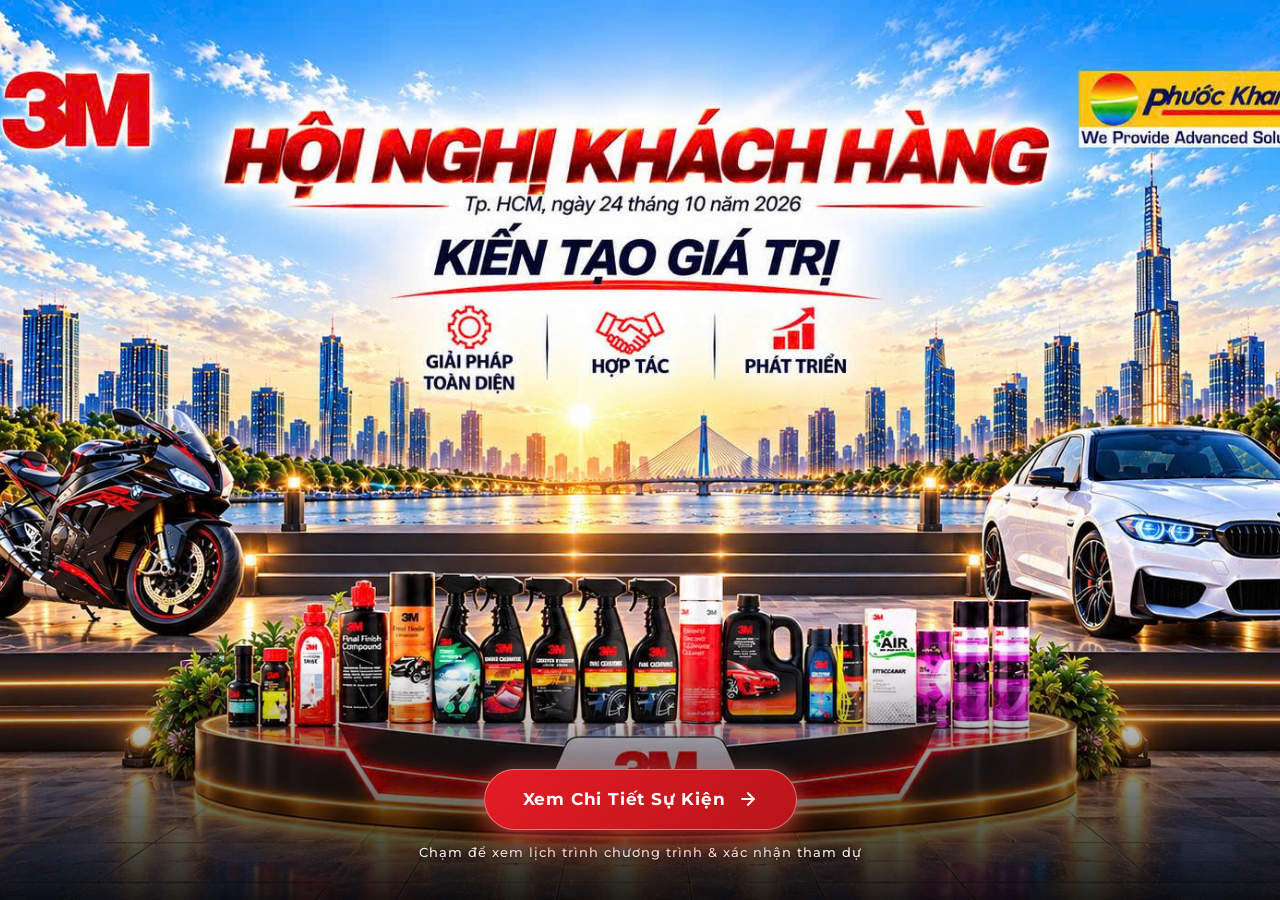
==== index.html @ b02ee94e "Card invition" ====
<!DOCTYPE html>
<html lang="vi">
<head>
  <meta charset="UTF-8">
  <meta name="viewport" content="width=device-width, initial-scale=1.0, maximum-scale=1.0, user-scalable=no">
  <title>Hội Nghị Khách Hàng 3M &amp; Phước Khang — Kiến Tạo Giá Trị</title>
  
  <!-- SEO & Social Meta Tags -->
  <meta name="description" content="Thư mời tham dự Hội Nghị Khách Hàng: Kiến Tạo Giá Trị cùng 3M & Phước Khang vào ngày 24/10/2026 tại TP.HCM.">
  <meta property="og:title" content="Hội Nghị Khách Hàng 3M & Phước Khang">
  <meta property="og:description" content="Kính mời Quý Khách Hàng đến tham dự sự kiện và khám phá các giải pháp công nghệ mới.">
  <meta property="og:image" content="home.jpg">
  <meta property="og:type" content="website">

  <!-- Google Fonts -->
  <link rel="preconnect" href="https://fonts.googleapis.com">
  <link rel="preconnect" href="https://fonts.gstatic.com" crossorigin>
  <link href="https://fonts.googleapis.com/css2?family=Montserrat:wght@400;500;600;700;800&family=Playfair+Display:ital,wght@0,500;0,700;1,600&display=swap" rel="stylesheet">

  <!-- File CSS Riêng Biệt -->
  <link rel="stylesheet" href="style.css">
</head>
<body class="landing-fullscreen-body">

  <!-- ==========================================================================
       LANDING PAGE: POSTER HOME.JPG TOÀN MÀN HÌNH (FULLSCREEN)
       ========================================================================== -->
  <main class="fullscreen-landing-container">
    
    <!-- 1. Ảnh Poster home.jpg trải rộng 100% toàn màn hình -->
    <img 
      src="home.jpg" 
      alt="Hội Nghị Khách Hàng 3M &amp; Phước Khang — Kiến Tạo Giá Trị" 
      class="fullscreen-poster-img"
      id="homePosterImg"
    >

    <!-- 2. Lớp phủ chuyển màu gradient tinh tế cạnh dưới -->
    <div class="fullscreen-bottom-gradient"></div>

    <!-- 3. Thanh nút bấm Xem chi tiết trôi nổi trên ảnh -->
    <div class="fullscreen-floating-bar">
      <a href="detail.html" id="btnViewDetails" class="btn-fullscreen-cta">
        <span>Xem Chi Tiết Sự Kiện</span>
        <svg width="20" height="20" viewBox="0 0 24 24" fill="none" stroke="currentColor" stroke-width="2.5" stroke-linecap="round" stroke-linejoin="round">
          <line x1="5" y1="12" x2="19" y2="12"></line>
          <polyline points="12 5 19 12 12 19"></polyline>
        </svg>
      </a>
      <div class="fullscreen-subtext">
        Chạm để xem lịch trình chương trình &amp; xác nhận tham dự
      </div>
    </div>

  </main>

  <!-- Script giữ nguyên tham số cá nhân hóa (?to=Tên_Khách hoặc ?name=...) -->
  <script>
    document.addEventListener('DOMContentLoaded', () => {
      const btn = document.getElementById('btnViewDetails');
      if (btn && window.location.search) {
        btn.href = 'detail.html' + window.location.search;
      }
    });
  </script>
</body>
</html>
---- style.css ----
/* ==========================================================================
   HỘI NGHỊ KHÁCH HÀNG 3M & PHƯỚC KHANG: KIẾN TẠO GIÁ TRỊ (STYLE.CSS)
   Phong cách: Hoàng gia, Trang trọng, Thiệp mời dạ tiệc cao cấp (Royal Luxury Invitation)
   ========================================================================== */

/* --------------------------------------------------------------------------
   1. DESIGN TOKENS & CSS VARIABLES (ROYAL GOLD & RUBY PALETTE)
   -------------------------------------------------------------------------- */
:root {
  /* Bộ màu Dark Velvet Burgundy & Royal Gold Đồng Bộ Toàn Trang */
  --bg-page: #0f0306;
  --bg-page-gradient: radial-gradient(circle at 50% 15%, #2a0810 0%, #170408 50%, #0a0204 100%);
  --card-bg: linear-gradient(165deg, rgba(30, 9, 14, 0.94) 0%, rgba(18, 5, 8, 0.97) 100%);

  /* Vàng Hoàng Gia (Royal Metallic Gold) */
  --gold-primary: #d4af37;
  --gold-light: #f6df9e;
  --gold-bright: #ffeaae;
  --gold-dark: #aa8024;
  --gold-gradient: linear-gradient(135deg, #d4af37 0%, #fff4c2 30%, #b88f28 65%, #f6df9e 100%);
  --gold-glow: rgba(212, 175, 55, 0.35);
  --gold-foil-border: rgba(212, 175, 55, 0.4);

  /* Đỏ Ruby Sang Quý (Royal Ruby Red - 3M Heritage) */
  --ruby-3m: #e51c24;
  --ruby-dark: #9e141a;
  --ruby-light: rgba(229, 28, 36, 0.15);
  --ruby-glow: rgba(229, 28, 36, 0.32);

  /* Màu Chữ Chuẩn Độ Tương Phản Cao (High Contrast & Clear) */
  --text-main: #ffffff;
  --text-muted: #e6dad2;
  --text-light: #b8aba3;

  /* Typography */
  --font-royal: 'Cinzel', 'Playfair Display', Georgia, serif;
  --font-serif: 'Playfair Display', Georgia, serif;
  --font-display: 'Cormorant Garamond', Georgia, serif;
  --font-script: 'Alex Brush', cursive;
  --font-sans: 'Montserrat', -apple-system, BlinkMacSystemFont, "Segoe UI", Roboto, sans-serif;

  /* Viền & Đổ bóng Hoàng Gia */
  --radius-card: 28px;
  --radius-element: 16px;
  --shadow-invitation: 0 30px 80px rgba(0, 0, 0, 0.65),
                       0 0 0 1px rgba(212, 175, 55, 0.32),
                       0 0 40px rgba(229, 28, 36, 0.12);
  --transition-smooth: all 0.5s cubic-bezier(0.16, 1, 0.3, 1);
}

/* --------------------------------------------------------------------------
   2. RESET & BASE
   -------------------------------------------------------------------------- */
*, *::before, *::after {
  margin: 0;
  padding: 0;
  box-sizing: border-box;
  -webkit-font-smoothing: antialiased;
}

html {
  -webkit-text-size-adjust: 100%;
  scroll-behavior: smooth;
}

body {
  min-height: 100vh;
  background: var(--bg-page);
  background-image: var(--bg-page-gradient);
  background-repeat: no-repeat;
  background-size: cover;
  font-family: var(--font-sans);
  color: var(--text-main);
  line-height: 1.65;
  overflow-x: hidden;
  position: relative;
  overscroll-behavior: contain;
}

/* --------------------------------------------------------------------------
   3. LANDING PAGE (INDEX.HTML) - TOÀN MÀN HÌNH (FULLSCREEN)
   -------------------------------------------------------------------------- */
.landing-fullscreen-body {
  width: 100vw;
  height: 100vh;
  height: 100dvh;
  margin: 0;
  padding: 0;
  overflow: hidden;
  background: #000;
  position: relative;
}

.fullscreen-landing-container {
  width: 100%;
  height: 100%;
  position: relative;
  display: flex;
  align-items: center;
  justify-content: center;
}

.fullscreen-poster-img {
  width: 100%;
  height: 100%;
  object-fit: cover;
  object-position: center;
  display: block;
}

.fullscreen-bottom-gradient {
  position: absolute;
  bottom: 0;
  left: 0;
  right: 0;
  height: 240px;
  background: linear-gradient(to top, rgba(0, 0, 0, 0.88) 0%, rgba(0, 0, 0, 0.45) 55%, transparent 100%);
  pointer-events: none;
  z-index: 2;
}

.fullscreen-floating-bar {
  position: absolute;
  bottom: 36px;
  left: 50%;
  transform: translateX(-50%);
  z-index: 10;
  width: 90%;
  max-width: 480px;
  text-align: center;
  display: flex;
  flex-direction: column;
  align-items: center;
  gap: 12px;
}

.btn-fullscreen-cta {
  display: inline-flex;
  align-items: center;
  justify-content: center;
  gap: 12px;
  background: linear-gradient(135deg, #e51c24 0%, #b8141b 100%);
  color: #ffffff;
  font-family: var(--font-sans);
  font-size: 1.05rem;
  font-weight: 700;
  letter-spacing: 0.8px;
  text-decoration: none;
  padding: 16px 38px;
  border-radius: 50px;
  border: 1.5px solid rgba(255, 255, 255, 0.4);
  box-shadow: 0 12px 30px rgba(229, 28, 36, 0.5), 0 0 20px rgba(255, 255, 255, 0.2);
  cursor: pointer;
  transition: var(--transition-smooth);
  backdrop-filter: blur(8px);
  -webkit-backdrop-filter: blur(8px);
}

.btn-fullscreen-cta:hover {
  transform: translateY(-3px) scale(1.03);
  box-shadow: 0 16px 36px rgba(229, 28, 36, 0.65), 0 0 25px rgba(255, 255, 255, 0.35);
  background: linear-gradient(135deg, #ff2a33 0%, #c9181f 100%);
  color: #ffffff;
}

.btn-fullscreen-cta svg {
  transition: transform 0.3s ease;
}

.btn-fullscreen-cta:hover svg {
  transform: translateX(4px);
}

.fullscreen-subtext {
  color: rgba(255, 255, 255, 0.92);
  font-size: 0.82rem;
  letter-spacing: 1px;
  text-shadow: 0 2px 4px rgba(0, 0, 0, 0.8);
  font-weight: 500;
}

/* --------------------------------------------------------------------------
   4. DETAIL PAGE (DETAIL.HTML) - PHONG CÁCH THIỆP MỜI HOÀNG GIA TRANG TRỌNG
   -------------------------------------------------------------------------- */
.invitation-page-body {
  padding: 36px 18px 70px;
  position: relative;
  background: radial-gradient(circle at 50% 0%, #20070c 0%, #0c0204 65%, #050102 100%);
}

.invitation-wrapper {
  width: 100%;
  max-width: 760px;
  margin: 0 auto;
  position: relative;
  z-index: 2;
}

/* Nút quay lại trang nhã ở đầu trang */
.top-action-bar {
  display: flex;
  align-items: center;
  justify-content: space-between;
  margin-bottom: 22px;
}

.btn-back-soft {
  display: inline-flex;
  align-items: center;
  gap: 8px;
  color: var(--gold-light);
  font-size: 0.84rem;
  font-weight: 600;
  text-decoration: none;
  padding: 9px 20px;
  border-radius: 30px;
  background: rgba(30, 10, 16, 0.85);
  border: 1px solid rgba(212, 175, 55, 0.4);
  box-shadow: 0 4px 16px rgba(0, 0, 0, 0.5);
  transition: var(--transition-smooth);
}

.btn-back-soft:hover {
  background: rgba(229, 28, 36, 0.25);
  color: #ffffff;
  border-color: var(--ruby-3m);
  transform: translateX(-3px);
  box-shadow: 0 6px 20px rgba(229, 28, 36, 0.35);
}

.top-brand-logos {
  display: inline-flex;
  align-items: center;
  gap: 10px;
  font-size: 0.88rem;
  color: var(--gold-light);
  font-weight: 700;
  letter-spacing: 1.5px;
}

.top-brand-logos span.brand-3m {
  font-weight: 900;
  color: #ff333a;
  font-size: 1.25rem;
  text-shadow: 0 0 12px rgba(229, 28, 36, 0.6);
}

/* THẺ THIỆP MỜI CHÍNH (ROYAL INVITATION CARD) */
.invitation-card {
  position: relative;
  background: var(--card-bg);
  border-radius: var(--radius-card);
  padding: 56px 42px 50px;
  box-shadow: var(--shadow-invitation);
  border: 1.5px solid rgba(212, 175, 55, 0.45);
  text-align: center;
  transition: var(--transition-smooth);
  overflow: hidden;
  transform: translateZ(0);
  -webkit-transform: translateZ(0);
}

/* Viền đôi dát vàng chạm khắc bên trong thiệp */
.card-inner-border {
  position: absolute;
  top: 14px;
  left: 14px;
  right: 14px;
  bottom: 14px;
  border: 1.5px solid var(--gold-foil-border);
  border-radius: calc(var(--radius-card) - 6px);
  pointer-events: none;
  box-shadow: inset 0 0 20px rgba(197, 160, 89, 0.06);
}

.card-inner-border::after {
  content: '';
  position: absolute;
  top: 5px;
  left: 5px;
  right: 5px;
  bottom: 5px;
  border: 1px dashed rgba(184, 28, 36, 0.22);
  border-radius: calc(var(--radius-card) - 11px);
}

/* TIÊU ĐỀ THIỆP MỜI SANG TRỌNG */
.invitation-main-heading {
  font-family: var(--font-royal);
  font-size: 2.35rem;
  font-weight: 800;
  letter-spacing: 1.5px;
  color: #ffffff;
  margin-bottom: 4px;
  line-height: 1.25;
  text-transform: uppercase;
  text-shadow: 0 4px 20px rgba(0, 0, 0, 0.7);
}

/* Chữ dát vàng óng ánh (Gold Foil Shimmer Text) */
.gold-shimmer-text {
  background: var(--gold-gradient);
  -webkit-background-clip: text;
  -webkit-text-fill-color: transparent;
  display: inline-block;
  filter: drop-shadow(0 2px 8px rgba(212, 175, 55, 0.4));
}

.invitation-script-theme {
  font-family: var(--font-script);
  font-size: 2.7rem;
  color: #ff525a;
  display: block;
  margin-top: -4px;
  margin-bottom: 12px;
  font-weight: 400;
  text-shadow: 0 0 16px rgba(229, 28, 36, 0.4);
}

.co-host-subheading {
  font-size: 0.9rem;
  font-weight: 600;
  color: rgba(255, 255, 255, 0.8);
  letter-spacing: 2px;
  text-transform: uppercase;
  margin-bottom: 22px;
}

.co-host-subheading strong {
  color: var(--gold-light);
}

/* HỘP KÍNH MỜI ĐÍCH DANH THƯỢNG KHÁCH (VIP GUEST BOX) */
.guest-invitation-container {
  margin: 12px auto 24px;
  padding: 18px 30px;
  background: linear-gradient(135deg, rgba(42, 12, 18, 0.9) 0%, rgba(24, 6, 10, 0.95) 100%);
  border-radius: 40px;
  display: inline-block;
  max-width: 90%;
  border: 1px solid rgba(212, 175, 55, 0.45);
  box-shadow: 0 10px 30px rgba(0, 0, 0, 0.4), inset 0 1px 0 rgba(255, 255, 255, 0.1);
  position: relative;
}

.guest-intro-label {
  font-size: 0.85rem;
  color: rgba(255, 255, 255, 0.7);
  letter-spacing: 2px;
  text-transform: uppercase;
  display: block;
}

.guest-highlight-name {
  font-family: var(--font-display);
  font-size: 1.75rem;
  font-weight: 700;
  color: #fce5a3;
  display: block;
  margin-top: 4px;
  letter-spacing: 0.5px;
  text-shadow: 0 2px 10px rgba(212, 175, 55, 0.35);
}

/* THẺ THÔNG TIN THỜI GIAN & ĐỊA ĐIỂM (INFO CARDS) */
.event-quick-info-grid {
  display: grid;
  grid-template-columns: 1fr 1fr;
  gap: 14px;
  margin-bottom: 30px;
  text-align: left;
}

.quick-info-card {
  background: #ffffff;
  border: 1px solid var(--gold-foil-border);
  border-radius: var(--radius-element);
  padding: 15px 18px;
  display: flex;
  align-items: center;
  gap: 14px;
  box-shadow: 0 4px 16px rgba(197, 160, 89, 0.08);
  transition: var(--transition-smooth);
}

.quick-info-card:hover {
  transform: translateY(-2px);
  border-color: var(--ruby-3m);
  box-shadow: 0 8px 24px rgba(184, 28, 36, 0.12);
}

.quick-info-card.full-width {
  grid-column: span 2;
}

.quick-meta-label {
  font-size: 0.74rem;
  text-transform: uppercase;
  letter-spacing: 1.5px;
  color: var(--text-light);
  font-weight: 600;
  display: block;
  margin-bottom: 2px;
}

.quick-meta-val {
  font-size: 0.98rem;
  font-weight: 700;
  color: var(--text-main);
  line-height: 1.3;
}

/* --------------------------------------------------------------------------
   5. ROADMAP TIMELINE HEADER
   -------------------------------------------------------------------------- */
.roadmap-section-wrap {
  margin-top: 10px;
  margin-bottom: 36px;
  text-align: left;
}

.roadmap-header-center {
  text-align: center;
  margin-bottom: 30px;
}

.roadmap-title {
  font-family: var(--font-royal);
  font-size: 1.85rem;
  font-weight: 800;
  color: #ffffff;
  letter-spacing: 1.2px;
  margin-bottom: 6px;
  text-transform: uppercase;
  text-shadow: 0 2px 12px rgba(0, 0, 0, 0.5);
}

.roadmap-desc {
  font-size: 0.9rem;
  color: rgba(255, 255, 255, 0.72);
}

/* --------------------------------------------------------------------------
   6. PHẦN HỒI ĐÁP THAM DỰ (RSVP CARD)
   -------------------------------------------------------------------------- */
.royal-rsvp-wrapper {
  margin-top: 24px;
  background: rgba(30, 9, 15, 0.9);
  border: 1.5px solid rgba(212, 175, 55, 0.45);
  border-radius: var(--radius-card);
  padding: 40px 32px 36px;
  box-shadow: 0 16px 50px rgba(0, 0, 0, 0.5), inset 0 1px 0 rgba(255, 255, 255, 0.08);
  text-align: left;
  position: relative;
  opacity: 1;
  transform: none;
}

.royal-rsvp-wrapper::before {
  content: '';
  position: absolute;
  top: 0;
  left: 20%;
  right: 20%;
  height: 3px;
  background: linear-gradient(to right, transparent, var(--gold-primary), transparent);
}

.rsvp-header-center {
  text-align: center;
  margin-bottom: 24px;
}

.rsvp-title {
  font-family: var(--font-royal);
  font-size: 1.85rem;
  font-weight: 800;
  color: #ffffff;
  letter-spacing: 1.2px;
  margin-bottom: 6px;
  text-transform: uppercase;
  text-shadow: 0 2px 12px rgba(0, 0, 0, 0.5);
}

.rsvp-subtitle {
  font-size: 0.9rem;
  color: rgba(255, 255, 255, 0.72);
}

.form-group {
  margin-bottom: 20px;
}

.form-label {
  display: block;
  font-size: 0.9rem;
  font-weight: 600;
  color: #ffffff;
  margin-bottom: 8px;
  letter-spacing: 0.02em;
}

.required-star {
  color: #ff4757;
  font-weight: bold;
  margin-left: 3px;
}

.form-input {
  width: 100%;
  padding: 13px 16px 13px 44px;
  font-family: var(--font-sans);
  font-size: 0.95rem;
  color: var(--text-main);
  background: #faf7f5;
  border: 1.5px solid var(--gold-foil-border);
  border-radius: 12px;
  outline: none;
  transition: var(--transition-smooth);
}

.form-input:focus {
  background: #ffffff;
  border-color: var(--ruby-3m);
  box-shadow: 0 0 0 3px rgba(184, 28, 36, 0.12);
}

.form-input::placeholder {
  color: #b3a49f;
  font-size: 0.88rem;
}

/* ==========================================================================
   RADIO CARDS CHỌN THAM DỰ — TƯƠNG PHẢN CAO & VIỀN VÀNG SANG TRỌNG
   ========================================================================== */
.radio-soft-grid,
.clean-radio-grid {
  display: grid;
  grid-template-columns: 1fr 1fr;
  gap: 14px;
  margin-top: 8px;
}

.radio-soft-card,
.clean-radio-card {
  position: relative;
  cursor: pointer;
  display: block;
  user-select: none;
  border-radius: 14px;
  border: 1.5px solid rgba(212, 175, 55, 0.45);
  background: rgba(28, 8, 14, 0.85);
  padding: 14px 18px;
  transition: all 0.28s cubic-bezier(0.2, 0.8, 0.2, 1);
  box-shadow: 0 4px 14px rgba(0, 0, 0, 0.4);
}

.radio-soft-card input[type="radio"],
.clean-radio-card input[type="radio"] {
  position: absolute;
  opacity: 0;
  width: 0;
  height: 0;
  pointer-events: none;
}

.radio-soft-content {
  display: flex;
  align-items: center;
  gap: 12px;
  width: 100%;
}

.radio-check-dot {
  width: 18px;
  height: 18px;
  border-radius: 50%;
  border: 2px solid rgba(212, 175, 55, 0.6);
  display: inline-block;
  flex-shrink: 0;
  background: rgba(0, 0, 0, 0.3);
  transition: all 0.22s ease;
}

.radio-soft-text {
  font-family: 'Montserrat', sans-serif;
  font-size: 0.92rem;
  font-weight: 600;
  color: #ffffff;
  letter-spacing: 0.02em;
  transition: color 0.22s ease;
}

/* Hover nhẹ nhàng */
.radio-soft-card:hover,
.clean-radio-card:hover {
  border-color: rgba(212, 175, 55, 0.85);
  background: rgba(38, 12, 20, 0.95);
  transform: translateY(-2px);
  box-shadow: 0 8px 20px rgba(0, 0, 0, 0.5), 0 0 12px rgba(212, 175, 55, 0.2);
}

/* Khi được tích chọn: Nền đỏ Ruby + Viền Vàng rực rỡ */
.radio-soft-card:has(input[type="radio"]:checked),
.clean-radio-card:has(input[type="radio"]:checked) {
  border-color: #ffd700 !important;
  background: linear-gradient(135deg, rgba(229, 28, 36, 0.35) 0%, rgba(212, 175, 55, 0.22) 100%) !important;
  box-shadow: 0 6px 24px rgba(229, 28, 36, 0.35), 0 0 16px rgba(255, 215, 0, 0.3) !important;
}

.radio-soft-card input[type="radio"]:checked + .radio-soft-content .radio-check-dot,
.clean-radio-card input[type="radio"]:checked + .radio-soft-content .radio-check-dot {
  border-color: #ffd700;
  background: #ffd700;
  box-shadow: inset 0 0 0 3px #180509, 0 0 8px rgba(255, 215, 0, 0.6);
}

.radio-soft-card input[type="radio"]:checked + .radio-soft-content .radio-soft-text,
.clean-radio-card input[type="radio"]:checked + .radio-soft-content .radio-soft-text {
  color: #fff9e6 !important;
  font-weight: 700;
}

/* NÚT GỬI XÁC NHẬN (SHIMMER BUTTON) */
.btn-submit-invitation {
  width: 100%;
  padding: 16px 26px;
  background: linear-gradient(135deg, #c9252d 0%, #9e141a 100%);
  color: #ffffff;
  font-family: var(--font-sans);
  font-size: 1.05rem;
  font-weight: 700;
  letter-spacing: 0.8px;
  border: 1px solid rgba(255, 255, 255, 0.35);
  border-radius: 14px;
  cursor: pointer;
  box-shadow: 0 8px 24px var(--ruby-glow);
  transition: var(--transition-smooth);
  display: flex;
  align-items: center;
  justify-content: center;
  gap: 12px;
  margin-top: 24px;
  position: relative;
  overflow: hidden;
}

.btn-submit-invitation::before {
  content: '';
  position: absolute;
  top: 0;
  left: -100%;
  width: 100%;
  height: 100%;
  background: linear-gradient(90deg, transparent, rgba(255, 255, 255, 0.28), transparent);
  transition: left 0.75s ease;
}

.btn-submit-invitation:hover::before {
  left: 100%;
}

.btn-submit-invitation:hover:not(:disabled) {
  background: linear-gradient(135deg, #d82b33 0%, #ae171d 100%);
  transform: translateY(-3px);
  box-shadow: 0 12px 30px rgba(184, 28, 36, 0.45);
}

.btn-submit-invitation:disabled {
  opacity: 0.7;
  cursor: not-allowed;
}

.spinner {
  width: 20px;
  height: 20px;
  border: 2.5px solid rgba(255, 255, 255, 0.35);
  border-radius: 50%;
  border-top-color: #ffffff;
  animation: spin 0.8s linear infinite;
  display: none;
}

@keyframes spin {
  to { transform: rotate(360deg); }
}

.btn-submit-invitation.loading .spinner {
  display: inline-block;
}

/* Báo lỗi validation */
.error-msg {
  color: #ff6b75;
  font-size: 0.82rem;
  font-weight: 500;
  margin-top: 6px;
  display: none;
}

.error-msg.visible {
  display: flex;
}

/* Footer thiệp */
.invitation-footer {
  margin-top: 32px;
  text-align: center;
  font-size: 0.82rem;
  color: var(--text-light);
  letter-spacing: 0.6px;
}

.invitation-footer span {
  color: var(--ruby-3m);
}

/* --------------------------------------------------------------------------
   7. TRANG CẢM ƠN (THANKYOU.HTML)
   -------------------------------------------------------------------------- */
.thankyou-card {
  padding: 52px 36px 44px;
  text-align: center;
}

.thankyou-message {
  font-size: 0.98rem;
  color: var(--text-main);
  line-height: 1.65;
  max-width: 500px;
  margin: 0 auto 22px;
}

.thankyou-summary-box {
  background: #faf6f4;
  border-radius: 14px;
  padding: 16px 20px;
  margin: 18px auto 28px;
  max-width: 440px;
  border: 1px dashed var(--gold-foil-border);
  font-size: 0.9rem;
  text-align: left;
}

.summary-row {
  display: flex;
  justify-content: space-between;
  margin-bottom: 6px;
}

.summary-row:last-child { margin-bottom: 0; }
.summary-label { color: var(--text-muted); }
.summary-val { font-weight: 700; color: var(--ruby-dark); }

/* --------------------------------------------------------------------------
   8. RESPONSIVE (MOBILE & TABLET)
   -------------------------------------------------------------------------- */
@media (max-width: 600px) {
  .invitation-page-body {
    padding: 16px 10px 45px;
  }

  .invitation-card {
    padding: 42px 18px 36px;
    border-radius: 20px;
  }

  .card-inner-border {
    top: 10px;
    left: 10px;
    right: 10px;
    bottom: 10px;
  }

  .invitation-main-heading {
    font-size: 1.85rem;
  }

  .event-quick-info-grid {
    grid-template-columns: 1fr;
    gap: 10px;
  }

  .quick-info-card.full-width {
    grid-column: span 1;
  }

  .radio-soft-grid {
    grid-template-columns: 1fr;
    gap: 10px;
  }

  .royal-rsvp-wrapper {
    padding: 26px 16px;
  }

  .fullscreen-floating-bar {
    bottom: 24px;
    width: 92%;
  }

  .btn-fullscreen-cta {
    width: 100%;
    padding: 14px 22px;
    font-size: 0.98rem;
  }
}

/* ==========================================================================
   9. AGENDA JOURNEY BOARD (FROSTED GLASS & SLEEK DIVIDERS)
   ========================================================================== */
.agenda-board-container {
  max-width: 740px;
  margin: 15px auto 30px;
  background: linear-gradient(135deg, rgba(22, 18, 22, 0.96) 0%, rgba(32, 22, 25, 0.98) 100%);
  border-radius: 24px;
  padding: 36px 36px 28px;
  box-shadow:
    0 16px 40px rgba(0, 0, 0, 0.45),
    0 0 0 1px rgba(212, 175, 55, 0.35);
  position: relative;
  overflow: hidden;
}

/* Ánh sáng mờ nghệ thuật trang trí */
.agenda-board-container::before {
  content: '';
  position: absolute;
  top: -20%;
  left: 20%;
  width: 60%;
  height: 50%;
  background: radial-gradient(ellipse, rgba(230, 30, 42, 0.12) 0%, rgba(212, 175, 55, 0.08) 50%, transparent 80%);
  pointer-events: none;
}

.agenda-board-header {
  text-align: center;
  margin-bottom: 28px;
  position: relative;
  z-index: 1;
}

.agenda-subtag {
  display: inline-block;
  font-family: 'Montserrat', sans-serif;
  font-size: 0.72rem;
  font-weight: 700;
  letter-spacing: 0.28em;
  color: var(--gold-light, #f3d790);
  opacity: 0.9;
  margin-bottom: 4px;
}

.agenda-main-title {
  font-family: 'Montserrat', sans-serif;
  font-size: 2.3rem;
  font-weight: 900;
  letter-spacing: 0.18em;
  color: #ffffff;
  margin: 0;
  text-transform: uppercase;
  background: linear-gradient(180deg, #ffffff 40%, #c4c4c4 100%);
  -webkit-background-clip: text;
  -webkit-text-fill-color: transparent;
  filter: drop-shadow(0 4px 12px rgba(0,0,0,0.4));
}

.agenda-subtitle-line {
  font-family: 'Montserrat', sans-serif;
  font-size: 0.76rem;
  font-weight: 600;
  letter-spacing: 0.14em;
  color: rgba(255, 255, 255, 0.65);
  margin-top: 6px;
  text-transform: uppercase;
}

/* Danh sách các mốc thời gian */
.agenda-list {
  position: relative;
  z-index: 1;
}

.agenda-item {
  display: flex;
  align-items: center;
  padding: 16px 8px;
  border-bottom: 1px solid rgba(255, 255, 255, 0.14);
  transition: transform 0.2s ease, background 0.2s ease !important;
}

.agenda-item:last-child {
  border-bottom: none;
}

.agenda-item:hover {
  transform: translateX(6px);
  background: rgba(255, 255, 255, 0.05) !important;
  border-radius: 12px;
  padding-left: 14px;
  padding-right: 14px;
}

/* Cột mốc giờ bên trái */
.agenda-time-col {
  flex: 0 0 170px;
  display: flex;
  align-items: baseline;
  gap: 6px;
}

.agenda-time-val {
  font-family: 'Montserrat', sans-serif;
  font-size: 1.85rem;
  font-weight: 800;
  letter-spacing: -0.02em;
  color: #ffffff;
  line-height: 1;
}

.agenda-time-period {
  font-family: 'Montserrat', sans-serif;
  font-size: 0.85rem;
  font-weight: 700;
  color: var(--gold-light, #f3d790);
  letter-spacing: 0.05em;
}

/* Cột mô tả bên phải */
.agenda-info-col {
  flex: 1;
  padding-left: 16px;
  border-left: 2px solid rgba(212, 175, 55, 0.35);
}

.agenda-item-title {
  font-family: 'Montserrat', sans-serif;
  font-size: 0.98rem;
  font-weight: 700;
  letter-spacing: 0.04em;
  color: #ffffff;
  margin: 0 0 4px 0;
  text-transform: uppercase;
  line-height: 1.35;
}

.agenda-item-desc {
  font-family: 'Montserrat', sans-serif;
  font-size: 0.82rem;
  color: rgba(255, 255, 255, 0.65);
  margin: 0;
  line-height: 1.45;
  font-weight: 400;
}

.agenda-item-desc em {
  color: var(--gold-light, #f3d790);
  font-style: normal;
  font-weight: 500;
}

/* Mục Khai Tiệc nổi bật đặc biệt */
.agenda-item-highlight {
  background: linear-gradient(90deg, rgba(230, 30, 42, 0.22) 0%, rgba(212, 175, 55, 0.16) 100%);
  border-radius: 14px;
  border: 1px solid rgba(212, 175, 55, 0.5);
  margin-top: 10px;
  padding: 18px 16px;
}

.agenda-item-highlight .agenda-time-val {
  color: var(--gold-light, #f3d790);
}

.agenda-item-highlight .highlight-title {
  color: #ffe082;
  font-size: 1.05rem;
}

.agenda-item-highlight .agenda-info-col {
  border-left-color: var(--gold, #d4af37);
}

/* Responsive Agenda Board trên điện thoại */
@media (max-width: 600px) {
  .agenda-board-container {
    padding: 24px 16px 20px;
    border-radius: 18px;
  }

  .agenda-main-title {
    font-size: 1.75rem;
    letter-spacing: 0.12em;
  }

  .agenda-item {
    flex-direction: column;
    align-items: flex-start;
    padding: 14px 6px;
    gap: 8px;
  }

  .agenda-time-col {
    flex: none;
    gap: 5px;
  }

  .agenda-time-val {
    font-size: 1.5rem;
  }

  .agenda-info-col {
    padding-left: 10px;
    border-left-width: 2px;
    width: 100%;
  }

  .agenda-item-title {
    font-size: 0.9rem;
  }

  .agenda-item-desc {
    font-size: 0.78rem;
  }
}

/* ==========================================================================
   10. CLEAN EDITORIAL CORPORATE STYLE (TỐI GIẢN)
   ========================================================================== */

/* Header gọn gàng, thanh nhã */
.invitation-header-clean {
  margin-top: 14px;
  margin-bottom: 24px;
}

.invitation-brand-badge {
  display: inline-block;
  padding: 4px 16px;
  border: 1px solid rgba(212, 175, 55, 0.45);
  border-radius: 40px;
  margin-bottom: 14px;
}

.invitation-brand-badge span {
  font-family: 'Montserrat', sans-serif;
  font-size: 0.7rem;
  font-weight: 700;
  letter-spacing: 0.22em;
  color: var(--gold-light, #f3d790);
  text-transform: uppercase;
}

/* Hộp kính mời trang nhã */
.clean-guest-box {
  background: rgba(255, 255, 255, 0.03);
  border: 1px solid rgba(212, 175, 55, 0.22);
  border-radius: 16px;
  padding: 24px 20px;
  margin: 18px 0 24px;
}

.guest-honor-note {
  font-family: 'Montserrat', sans-serif;
  font-size: 0.82rem;
  color: rgba(255, 255, 255, 0.65);
  margin: 8px 0 0;
  letter-spacing: 0.02em;
}

/* Đường hairline vàng phân cách tối giản */
.clean-divider-line {
  width: 60px;
  height: 1px;
  background: linear-gradient(90deg, transparent, rgba(212, 175, 55, 0.6), transparent);
  margin: 22px auto 28px;
}

/* Grid thông tin ngày giờ */
.clean-info-grid {
  display: grid;
  grid-template-columns: 1fr 1fr;
  gap: 16px;
  margin-bottom: 34px;
}

.clean-info-grid .quick-info-card {
  padding: 16px 20px;
  display: flex;
  flex-direction: column;
  align-items: center;
  text-align: center;
  border-radius: 12px;
  background: rgba(255, 255, 255, 0.03);
  border: 1px solid rgba(255, 255, 255, 0.08);
}

.clean-info-grid .quick-info-card.full-width {
  grid-column: span 2;
}

.clean-info-grid .quick-meta-label {
  font-size: 0.68rem;
  letter-spacing: 0.16em;
  margin-bottom: 6px;
  color: var(--gold-light, #f3d790);
}

.clean-info-grid .quick-meta-val {
  font-size: 1.05rem;
  font-weight: 600;
  color: #ffffff;
}

/* Form RSVP tối giản, hiện đại */
.clean-rsvp-section {
  max-width: 680px;
  margin: 40px auto 10px;
  padding: 36px 32px 30px;
  border-radius: 20px;
  background: rgba(255, 255, 255, 0.025);
  border: 1px solid rgba(255, 255, 255, 0.08);
}

.clean-group {
  margin-bottom: 22px;
}

.label-optional {
  font-weight: 400;
  font-size: 0.78rem;
  color: rgba(255, 255, 255, 0.45);
  margin-left: 4px;
}

.clean-input {
  width: 100%;
  padding: 13px 16px !important;
  background: rgba(255, 255, 255, 0.04) !important;
  border: 1px solid rgba(255, 255, 255, 0.16) !important;
  border-radius: 10px !important;
  color: #ffffff !important;
  font-family: 'Montserrat', sans-serif !important;
  font-size: 0.92rem !important;
  transition: all 0.24s ease !important;
  box-sizing: border-box;
}

.clean-input:focus {
  outline: none !important;
  border-color: rgba(212, 175, 55, 0.7) !important;
  background: rgba(255, 255, 255, 0.07) !important;
  box-shadow: 0 0 0 3px rgba(212, 175, 55, 0.15) !important;
}

.clean-input::placeholder {
  color: rgba(255, 255, 255, 0.45) !important;
  font-size: 0.88rem;
}

.clean-textarea {
  min-height: 85px;
  resize: vertical;
}

/* Nút Submit chuẩn corporate */
.clean-submit-btn {
  width: 100%;
  padding: 15px 24px;
  border-radius: 10px;
  border: none;
  background: linear-gradient(135deg, #a01d2d 0%, #c42738 100%);
  color: #ffffff;
  font-family: 'Montserrat', sans-serif;
  font-size: 0.9rem;
  font-weight: 700;
  letter-spacing: 0.16em;
  text-transform: uppercase;
  cursor: pointer;
  transition: all 0.28s ease;
  box-shadow: 0 8px 24px rgba(160, 29, 45, 0.35);
  margin-top: 10px;
}

.clean-submit-btn:hover {
  background: linear-gradient(135deg, #b82234 0%, #da2e41 100%);
  transform: translateY(-2px);
  box-shadow: 0 12px 30px rgba(160, 29, 45, 0.5);
}

.clean-submit-btn:active {
  transform: translateY(0);
}

/* Footer tối giản */
.clean-footer {
  margin-top: 40px;
  padding-top: 20px;
  border-top: 1px solid rgba(255, 255, 255, 0.08);
  text-align: center;
}

.clean-footer p {
  font-family: 'Montserrat', sans-serif;
  font-size: 0.78rem;
  letter-spacing: 0.1em;
  color: rgba(255, 255, 255, 0.4);
  text-transform: uppercase;
  margin: 0;
}

@media (max-width: 600px) {
  .clean-info-grid {
    grid-template-columns: 1fr;
  }
  .clean-info-grid .quick-info-card.full-width {
    grid-column: span 1;
  }
  .clean-radio-grid {
    grid-template-columns: 1fr;
  }
  .clean-rsvp-section {
    padding: 24px 18px 20px;
  }
}

/* ==========================================================================
   11. CSS ANIMATIONS (HARDWARE-ACCELERATED)
   ========================================================================== */
@keyframes pureFadeInUp {
  0% {
    opacity: 0;
    transform: translateY(16px);
  }
  100% {
    opacity: 1;
    transform: translateY(0);
  }
}

/* Tự động fade in theo thứ tự (Stagger) bằng CSS thuần */
.invitation-card {
  animation: pureFadeInUp 0.6s cubic-bezier(0.2, 0.8, 0.2, 1) both;
}

.agenda-board-container {
  animation: pureFadeInUp 0.7s cubic-bezier(0.2, 0.8, 0.2, 1) 0.15s both;
}

.royal-rsvp-wrapper {
  animation: pureFadeInUp 0.7s cubic-bezier(0.2, 0.8, 0.2, 1) 0.25s both;
}
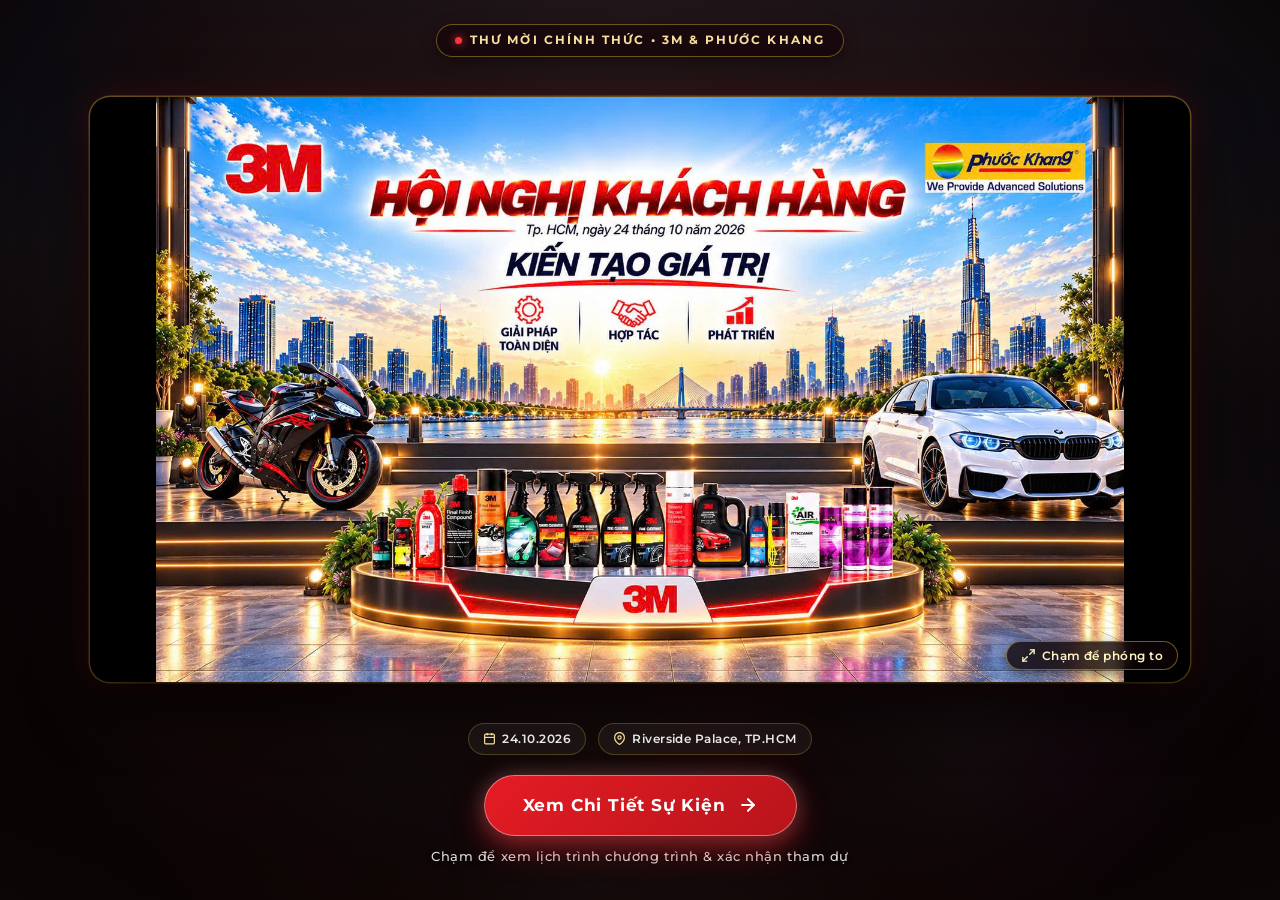
==== commit 9c79939d: "update landing home and responsible" ====
--- a/index.html
+++ b/index.html
@@ -2,7 +2,7 @@
 <html lang="vi">
 <head>
   <meta charset="UTF-8">
-  <meta name="viewport" content="width=device-width, initial-scale=1.0, maximum-scale=1.0, user-scalable=no">
+  <meta name="viewport" content="width=device-width, initial-scale=1.0, viewport-fit=cover">
   <title>Hội Nghị Khách Hàng 3M &amp; Phước Khang — Kiến Tạo Giá Trị</title>
   
   <!-- SEO & Social Meta Tags -->
@@ -22,23 +22,65 @@
 </head>
 <body class="landing-fullscreen-body">
 
-  <!-- ==========================================================================
-       LANDING PAGE: POSTER HOME.JPG TOÀN MÀN HÌNH (FULLSCREEN)
-       ========================================================================== -->
+  <!-- Lớp nền mờ Ambient Glow từ chính poster home.jpg tạo chiều sâu sang trọng -->
+  <div class="landing-ambient-backdrop" aria-hidden="true"></div>
+  <div class="landing-ambient-overlay" aria-hidden="true"></div>
+
+  <!-- CONTAINER CHÍNH CỦA TRANG LANDING -->
   <main class="fullscreen-landing-container">
     
-    <!-- 1. Ảnh Poster home.jpg trải rộng 100% toàn màn hình -->
-    <img 
-      src="home.jpg" 
-      alt="Hội Nghị Khách Hàng 3M &amp; Phước Khang — Kiến Tạo Giá Trị" 
-      class="fullscreen-poster-img"
-      id="homePosterImg"
-    >
+    <!-- 1. Header huy hiệu sự kiện thanh nhã -->
+    <header class="landing-top-badge-wrap">
+      <div class="landing-top-badge">
+        <span class="badge-dot"></span>
+        <span class="badge-text">THƯ MỜI CHÍNH THỨC • 3M &amp; PHƯỚC KHANG</span>
+      </div>
+    </header>
 
-    <!-- 2. Lớp phủ chuyển màu gradient tinh tế cạnh dưới -->
-    <div class="fullscreen-bottom-gradient"></div>
+    <!-- 2. Khung ảnh Poster home.jpg hiển thị trọn vẹn 100% nội dung (Zero-Crop) -->
+    <div class="landing-poster-card-wrap">
+      <div class="landing-poster-card" id="posterCard">
+        <img 
+          src="home.jpg" 
+          alt="Hội Nghị Khách Hàng 3M &amp; Phước Khang — Kiến Tạo Giá Trị" 
+          class="fullscreen-poster-img"
+          id="homePosterImg"
+          loading="eager"
+        >
+        <!-- Nút chạm để phóng to xem chi tiết ảnh poster -->
+        <button type="button" class="btn-poster-zoom-hint" id="btnOpenLightbox" aria-label="Phóng to xem trọn vẹn poster">
+          <svg width="15" height="15" viewBox="0 0 24 24" fill="none" stroke="currentColor" stroke-width="2.2" stroke-linecap="round" stroke-linejoin="round">
+            <polyline points="15 3 21 3 21 9"></polyline>
+            <polyline points="9 21 3 21 3 15"></polyline>
+            <line x1="21" y1="3" x2="14" y2="10"></line>
+            <line x1="3" y1="21" x2="10" y2="14"></line>
+          </svg>
+          <span>Chạm để phóng to</span>
+        </button>
+      </div>
+    </div>
 
-    <!-- 3. Thanh nút bấm Xem chi tiết trôi nổi trên ảnh -->
+    <!-- 3. Huy hiệu thông tin nhanh sự kiện trên điện thoại -->
+    <div class="landing-quick-meta">
+      <span class="quick-meta-pill">
+        <svg width="13" height="13" viewBox="0 0 24 24" fill="none" stroke="currentColor" stroke-width="2.2">
+          <rect x="3" y="4" width="18" height="18" rx="2" ry="2"></rect>
+          <line x1="16" y1="2" x2="16" y2="6"></line>
+          <line x1="8" y1="2" x2="8" y2="6"></line>
+          <line x1="3" y1="10" x2="21" y2="10"></line>
+        </svg>
+        24.10.2026
+      </span>
+      <span class="quick-meta-pill">
+        <svg width="13" height="13" viewBox="0 0 24 24" fill="none" stroke="currentColor" stroke-width="2.2">
+          <path d="M21 10c0 7-9 13-9 13s-9-6-9-13a9 9 0 0 1 18 0z"></path>
+          <circle cx="12" cy="10" r="3"></circle>
+        </svg>
+        Riverside Palace, TP.HCM
+      </span>
+    </div>
+
+    <!-- 4. Thanh nút bấm Xem chi tiết trôi nổi sang trọng -->
     <div class="fullscreen-floating-bar">
       <a href="detail.html" id="btnViewDetails" class="btn-fullscreen-cta">
         <span>Xem Chi Tiết Sự Kiện</span>
@@ -54,13 +96,62 @@
 
   </main>
 
-  <!-- Script giữ nguyên tham số cá nhân hóa (?to=Tên_Khách hoặc ?name=...) -->
+  <!-- 5. LIGHTBOX MODAL: Phóng to toàn màn hình ảnh Poster sắc nét không cắt mép -->
+  <div class="poster-lightbox-modal" id="posterLightbox" aria-hidden="true" role="dialog" aria-label="Xem ảnh poster chi tiết">
+    <div class="lightbox-backdrop" id="lightboxBackdrop"></div>
+    <button type="button" class="lightbox-close-btn" id="btnCloseLightbox" aria-label="Đóng xem ảnh">
+      <svg width="20" height="20" viewBox="0 0 24 24" fill="none" stroke="currentColor" stroke-width="2.5" stroke-linecap="round" stroke-linejoin="round">
+        <line x1="18" y1="6" x2="6" y2="18"></line>
+        <line x1="6" y1="6" x2="18" y2="18"></line>
+      </svg>
+      <span>Đóng</span>
+    </button>
+    <div class="lightbox-content-wrap">
+      <img src="home.jpg" alt="Poster Hội Nghị Khách Hàng 3M &amp; Phước Khang 2026" class="lightbox-img" id="lightboxImg">
+      <p class="lightbox-caption">Dùng hai ngón tay hoặc cuộn để phóng to chi tiết ảnh poster</p>
+    </div>
+  </div>
+
+  <!-- Script điều khiển Lightbox và giữ nguyên tham số cá nhân hóa (?to=Tên_Khách hoặc ?name=...) -->
   <script>
     document.addEventListener('DOMContentLoaded', () => {
+      // 1. Giữ tham số URL cho nút chuyển sang detail.html
       const btn = document.getElementById('btnViewDetails');
       if (btn && window.location.search) {
         btn.href = 'detail.html' + window.location.search;
       }
+
+      // 2. Xử lý Lightbox phóng to Poster
+      const lightbox = document.getElementById('posterLightbox');
+      const openBtn = document.getElementById('btnOpenLightbox');
+      const closeBtn = document.getElementById('btnCloseLightbox');
+      const backdrop = document.getElementById('lightboxBackdrop');
+      const posterCard = document.getElementById('posterCard');
+
+      function openLightbox() {
+        if (!lightbox) return;
+        lightbox.classList.add('active');
+        lightbox.setAttribute('aria-hidden', 'false');
+        document.body.style.overflow = 'hidden';
+      }
+
+      function closeLightbox() {
+        if (!lightbox) return;
+        lightbox.classList.remove('active');
+        lightbox.setAttribute('aria-hidden', 'true');
+        document.body.style.overflow = '';
+      }
+
+      if (openBtn) openBtn.addEventListener('click', (e) => { e.stopPropagation(); openLightbox(); });
+      if (posterCard) posterCard.addEventListener('click', () => openLightbox());
+      if (closeBtn) closeBtn.addEventListener('click', closeLightbox);
+      if (backdrop) backdrop.addEventListener('click', closeLightbox);
+
+      document.addEventListener('keydown', (e) => {
+        if (e.key === 'Escape' && lightbox && lightbox.classList.contains('active')) {
+          closeLightbox();
+        }
+      });
     });
   </script>
 </body>
--- a/style.css
+++ b/style.css
@@ -61,10 +61,14 @@
 html {
   -webkit-text-size-adjust: 100%;
   scroll-behavior: smooth;
+  background-color: #0a0204;
+  overflow-x: hidden;
+  overflow-x: clip;
 }
 
 body {
   min-height: 100vh;
+  min-height: 100dvh;
   background: var(--bg-page);
   background-image: var(--bg-page-gradient);
   background-repeat: no-repeat;
@@ -72,66 +76,228 @@
   font-family: var(--font-sans);
   color: var(--text-main);
   line-height: 1.65;
+  position: relative;
+  width: 100%;
+  box-sizing: border-box;
   overflow-x: hidden;
-  position: relative;
-  overscroll-behavior: contain;
+  overflow-x: clip;
+  overflow-y: visible;
+  -webkit-overflow-scrolling: touch;
+  touch-action: pan-y manipulation;
 }
 
 /* --------------------------------------------------------------------------
-   3. LANDING PAGE (INDEX.HTML) - TOÀN MÀN HÌNH (FULLSCREEN)
+   3. LANDING PAGE (INDEX.HTML) - RESPONSIVE & KHÔNG CẮT XÉN POSTER (ZERO-CROP)
    -------------------------------------------------------------------------- */
 .landing-fullscreen-body {
-  width: 100vw;
-  height: 100vh;
-  height: 100dvh;
+  width: 100%;
+  min-height: 100vh;
+  min-height: 100dvh;
   margin: 0;
   padding: 0;
-  overflow: hidden;
-  background: #000;
+  overflow-x: hidden;
+  background: #060103;
   position: relative;
-}
-
-.fullscreen-landing-container {
+  display: flex;
+  flex-direction: column;
+}
+
+/* Lớp nền mờ Ambient Glow từ chính poster home.jpg */
+.landing-ambient-backdrop {
+  position: fixed;
+  top: -10%;
+  left: -10%;
+  width: 120%;
+  height: 120%;
+  background-image: url('home.jpg');
+  background-size: cover;
+  background-position: center;
+  filter: blur(48px) brightness(0.28) saturate(1.4);
+  transform: scale(1.12);
+  z-index: 0;
+  pointer-events: none;
+}
+
+.landing-ambient-overlay {
+  position: fixed;
+  top: 0;
+  left: 0;
   width: 100%;
   height: 100%;
+  background: radial-gradient(circle at 50% 35%, rgba(20, 4, 8, 0.4) 0%, rgba(6, 1, 3, 0.88) 85%);
+  z-index: 1;
+  pointer-events: none;
+}
+
+.fullscreen-landing-container {
   position: relative;
+  z-index: 2;
+  width: 100%;
+  max-width: 1280px;
+  min-height: 100vh;
+  min-height: 100dvh;
+  margin: 0 auto;
+  display: flex;
+  flex-direction: column;
+  justify-content: space-between;
+  align-items: center;
+  padding: 24px 20px 32px;
+  box-sizing: border-box;
+}
+
+/* 1. Header huy hiệu */
+.landing-top-badge-wrap {
+  width: 100%;
+  display: flex;
+  justify-content: center;
+  margin-bottom: 12px;
+}
+
+.landing-top-badge {
+  display: inline-flex;
+  align-items: center;
+  gap: 8px;
+  padding: 6px 18px;
+  background: rgba(22, 6, 11, 0.75);
+  border: 1px solid rgba(212, 175, 55, 0.45);
+  border-radius: 40px;
+  backdrop-filter: blur(12px);
+  -webkit-backdrop-filter: blur(12px);
+  box-shadow: 0 4px 16px rgba(0, 0, 0, 0.4);
+}
+
+.landing-top-badge .badge-dot {
+  width: 7px;
+  height: 7px;
+  border-radius: 50%;
+  background: #ff333a;
+  box-shadow: 0 0 8px #ff333a;
+}
+
+.landing-top-badge .badge-text {
+  font-family: 'Montserrat', sans-serif;
+  font-size: 0.72rem;
+  font-weight: 700;
+  letter-spacing: 0.18em;
+  color: var(--gold-light, #f3d790);
+  text-transform: uppercase;
+}
+
+/* 2. Khung poster trưng bày (Zero-Crop: 100% Không bị cắt) */
+.landing-poster-card-wrap {
+  width: 100%;
+  flex: 1;
   display: flex;
   align-items: center;
   justify-content: center;
-}
-
+  max-width: 1100px;
+  padding: 6px 0;
+}
+
+.landing-poster-card {
+  position: relative;
+  width: 100%;
+  border-radius: 20px;
+  overflow: hidden;
+  box-shadow:
+    0 24px 60px rgba(0, 0, 0, 0.8),
+    0 0 0 1.5px rgba(212, 175, 55, 0.45),
+    0 0 30px rgba(229, 28, 36, 0.2);
+  background: #000;
+  cursor: pointer;
+  transition: transform 0.35s cubic-bezier(0.16, 1, 0.3, 1), box-shadow 0.35s ease;
+}
+
+.landing-poster-card:hover {
+  transform: translateY(-3px) scale(1.008);
+  box-shadow:
+    0 32px 75px rgba(0, 0, 0, 0.85),
+    0 0 0 2px rgba(212, 175, 55, 0.65),
+    0 0 40px rgba(229, 28, 36, 0.3);
+}
+
+/* Ảnh poster: TUYỆT ĐỐI KHÔNG CẮT MÉP THÔNG TIN TRÊN MỌI THIẾT BỊ */
 .fullscreen-poster-img {
   width: 100%;
-  height: 100%;
-  object-fit: cover;
-  object-position: center;
+  height: auto;
+  max-height: 65vh;
+  aspect-ratio: 1614 / 975;
+  object-fit: contain;
   display: block;
-}
-
-.fullscreen-bottom-gradient {
+  margin: 0 auto;
+}
+
+/* Nút gợi ý chạm để phóng to */
+.btn-poster-zoom-hint {
   position: absolute;
-  bottom: 0;
-  left: 0;
-  right: 0;
-  height: 240px;
-  background: linear-gradient(to top, rgba(0, 0, 0, 0.88) 0%, rgba(0, 0, 0, 0.45) 55%, transparent 100%);
-  pointer-events: none;
-  z-index: 2;
-}
-
+  bottom: 12px;
+  right: 12px;
+  display: inline-flex;
+  align-items: center;
+  gap: 6px;
+  padding: 6px 14px;
+  background: rgba(14, 3, 6, 0.78);
+  border: 1px solid rgba(212, 175, 55, 0.5);
+  border-radius: 30px;
+  color: #fff4c2;
+  font-family: 'Montserrat', sans-serif;
+  font-size: 0.72rem;
+  font-weight: 600;
+  letter-spacing: 0.04em;
+  backdrop-filter: blur(8px);
+  -webkit-backdrop-filter: blur(8px);
+  cursor: pointer;
+  box-shadow: 0 4px 12px rgba(0, 0, 0, 0.5);
+  transition: all 0.25s ease;
+  z-index: 3;
+}
+
+.btn-poster-zoom-hint:hover {
+  background: rgba(229, 28, 36, 0.35);
+  border-color: #ffd700;
+  color: #ffffff;
+}
+
+/* 3. Huy hiệu thông tin nhanh sự kiện */
+.landing-quick-meta {
+  display: flex;
+  align-items: center;
+  justify-content: center;
+  gap: 12px;
+  margin: 12px 0 16px;
+  flex-wrap: wrap;
+}
+
+.quick-meta-pill {
+  display: inline-flex;
+  align-items: center;
+  gap: 6px;
+  padding: 5px 14px;
+  border-radius: 20px;
+  background: rgba(255, 255, 255, 0.05);
+  border: 1px solid rgba(212, 175, 55, 0.28);
+  color: rgba(255, 255, 255, 0.9);
+  font-family: 'Montserrat', sans-serif;
+  font-size: 0.76rem;
+  font-weight: 600;
+  letter-spacing: 0.04em;
+  backdrop-filter: blur(8px);
+}
+
+.quick-meta-pill svg {
+  color: var(--gold-light, #f3d790);
+}
+
+/* 4. Thanh nút bấm CTA */
 .fullscreen-floating-bar {
-  position: absolute;
-  bottom: 36px;
-  left: 50%;
-  transform: translateX(-50%);
-  z-index: 10;
-  width: 90%;
+  width: 100%;
   max-width: 480px;
   text-align: center;
   display: flex;
   flex-direction: column;
   align-items: center;
-  gap: 12px;
+  gap: 10px;
+  margin-top: 4px;
 }
 
 .btn-fullscreen-cta {
@@ -172,11 +338,102 @@
 }
 
 .fullscreen-subtext {
-  color: rgba(255, 255, 255, 0.92);
+  color: rgba(255, 255, 255, 0.85);
   font-size: 0.82rem;
-  letter-spacing: 1px;
+  letter-spacing: 0.04em;
   text-shadow: 0 2px 4px rgba(0, 0, 0, 0.8);
   font-weight: 500;
+}
+
+/* 5. Lightbox Modal Phóng To Poster */
+.poster-lightbox-modal {
+  position: fixed;
+  top: 0;
+  left: 0;
+  width: 100%;
+  height: 100%;
+  z-index: 9999;
+  display: flex;
+  align-items: center;
+  justify-content: center;
+  opacity: 0;
+  visibility: hidden;
+  transition: opacity 0.3s ease, visibility 0.3s ease;
+  padding: 16px;
+  box-sizing: border-box;
+}
+
+.poster-lightbox-modal.active {
+  opacity: 1;
+  visibility: visible;
+}
+
+.lightbox-backdrop {
+  position: absolute;
+  top: 0;
+  left: 0;
+  width: 100%;
+  height: 100%;
+  background: rgba(0, 0, 0, 0.92);
+  backdrop-filter: blur(12px);
+  -webkit-backdrop-filter: blur(12px);
+}
+
+.lightbox-close-btn {
+  position: absolute;
+  top: 20px;
+  right: 20px;
+  z-index: 10;
+  display: inline-flex;
+  align-items: center;
+  gap: 6px;
+  background: rgba(30, 8, 14, 0.85);
+  border: 1px solid rgba(212, 175, 55, 0.6);
+  border-radius: 30px;
+  color: #ffffff;
+  padding: 8px 18px;
+  font-family: 'Montserrat', sans-serif;
+  font-size: 0.82rem;
+  font-weight: 700;
+  cursor: pointer;
+  box-shadow: 0 4px 16px rgba(0, 0, 0, 0.6);
+  transition: all 0.25s ease;
+}
+
+.lightbox-close-btn:hover {
+  background: var(--ruby-3m);
+  border-color: #ffffff;
+  transform: scale(1.05);
+}
+
+.lightbox-content-wrap {
+  position: relative;
+  z-index: 5;
+  max-width: 96vw;
+  max-height: 90vh;
+  display: flex;
+  flex-direction: column;
+  align-items: center;
+  justify-content: center;
+}
+
+.lightbox-img {
+  width: auto;
+  height: auto;
+  max-width: 100%;
+  max-height: 82vh;
+  object-fit: contain;
+  border-radius: 12px;
+  box-shadow: 0 20px 60px rgba(0, 0, 0, 0.9), 0 0 0 1px rgba(212, 175, 55, 0.5);
+}
+
+.lightbox-caption {
+  margin-top: 10px;
+  color: rgba(255, 255, 255, 0.7);
+  font-family: 'Montserrat', sans-serif;
+  font-size: 0.76rem;
+  letter-spacing: 0.04em;
+  text-align: center;
 }
 
 /* --------------------------------------------------------------------------
@@ -186,6 +443,10 @@
   padding: 36px 18px 70px;
   position: relative;
   background: radial-gradient(circle at 50% 0%, #20070c 0%, #0c0204 65%, #050102 100%);
+  min-height: 100vh;
+  min-height: 100dvh;
+  overflow-y: visible !important;
+  touch-action: pan-y manipulation;
 }
 
 .invitation-wrapper {
@@ -194,6 +455,8 @@
   margin: 0 auto;
   position: relative;
   z-index: 2;
+  box-sizing: border-box;
+  touch-action: pan-y manipulation;
 }
 
 /* Nút quay lại trang nhã ở đầu trang */
@@ -255,9 +518,7 @@
   border: 1.5px solid rgba(212, 175, 55, 0.45);
   text-align: center;
   transition: var(--transition-smooth);
-  overflow: hidden;
-  transform: translateZ(0);
-  -webkit-transform: translateZ(0);
+  touch-action: pan-y manipulation;
 }
 
 /* Viền đôi dát vàng chạm khắc bên trong thiệp */
@@ -718,26 +979,41 @@
 /* --------------------------------------------------------------------------
    7. TRANG CẢM ƠN (THANKYOU.HTML)
    -------------------------------------------------------------------------- */
+.thankyou-wrapper {
+  max-width: 620px;
+}
+
 .thankyou-card {
   padding: 52px 36px 44px;
   text-align: center;
 }
 
+.thankyou-main-title {
+  font-size: 2.1rem;
+  margin-top: 8px;
+  margin-bottom: 4px;
+}
+
+.thankyou-script-theme {
+  font-size: 2.3rem;
+  margin-bottom: 14px;
+}
+
 .thankyou-message {
-  font-size: 0.98rem;
-  color: var(--text-main);
+  font-size: 0.95rem;
+  color: rgba(255, 255, 255, 0.9);
   line-height: 1.65;
   max-width: 500px;
   margin: 0 auto 22px;
 }
 
 .thankyou-summary-box {
-  background: #faf6f4;
+  background: rgba(255, 255, 255, 0.04);
+  border: 1px solid rgba(212, 175, 55, 0.3);
   border-radius: 14px;
-  padding: 16px 20px;
+  padding: 18px 22px;
   margin: 18px auto 28px;
-  max-width: 440px;
-  border: 1px dashed var(--gold-foil-border);
+  max-width: 460px;
   font-size: 0.9rem;
   text-align: left;
 }
@@ -745,69 +1021,51 @@
 .summary-row {
   display: flex;
   justify-content: space-between;
-  margin-bottom: 6px;
-}
-
-.summary-row:last-child { margin-bottom: 0; }
-.summary-label { color: var(--text-muted); }
-.summary-val { font-weight: 700; color: var(--ruby-dark); }
-
-/* --------------------------------------------------------------------------
-   8. RESPONSIVE (MOBILE & TABLET)
-   -------------------------------------------------------------------------- */
-@media (max-width: 600px) {
-  .invitation-page-body {
-    padding: 16px 10px 45px;
-  }
-
-  .invitation-card {
-    padding: 42px 18px 36px;
-    border-radius: 20px;
-  }
-
-  .card-inner-border {
-    top: 10px;
-    left: 10px;
-    right: 10px;
-    bottom: 10px;
-  }
-
-  .invitation-main-heading {
-    font-size: 1.85rem;
-  }
-
-  .event-quick-info-grid {
-    grid-template-columns: 1fr;
-    gap: 10px;
-  }
-
-  .quick-info-card.full-width {
-    grid-column: span 1;
-  }
-
-  .radio-soft-grid {
-    grid-template-columns: 1fr;
-    gap: 10px;
-  }
-
-  .royal-rsvp-wrapper {
-    padding: 26px 16px;
-  }
-
-  .fullscreen-floating-bar {
-    bottom: 24px;
-    width: 92%;
-  }
-
-  .btn-fullscreen-cta {
-    width: 100%;
-    padding: 14px 22px;
-    font-size: 0.98rem;
-  }
+  align-items: center;
+  gap: 12px;
+  padding: 8px 0;
+  border-bottom: 1px solid rgba(255, 255, 255, 0.08);
+}
+
+.summary-row:last-child {
+  border-bottom: none;
+  margin-bottom: 0;
+}
+
+.summary-label {
+  color: var(--gold-light);
+  font-size: 0.84rem;
+  flex-shrink: 0;
+}
+
+.summary-val {
+  font-weight: 600;
+  color: #ffffff;
+  font-size: 0.92rem;
+  text-align: right;
+  word-break: break-word;
+}
+
+.thankyou-nav-btns {
+  display: flex;
+  gap: 14px;
+  justify-content: center;
+  flex-wrap: wrap;
+  margin-top: 28px;
+}
+
+.btn-back-poster {
+  background: rgba(229, 28, 36, 0.18);
+  border-color: rgba(229, 28, 36, 0.5);
+}
+
+.btn-back-poster:hover {
+  background: rgba(229, 28, 36, 0.35);
+  border-color: #ff333a;
 }
 
 /* ==========================================================================
-   9. AGENDA JOURNEY BOARD (FROSTED GLASS & SLEEK DIVIDERS)
+   8. AGENDA JOURNEY BOARD (FROSTED GLASS & SLEEK DIVIDERS)
    ========================================================================== */
 .agenda-board-container {
   max-width: 740px;
@@ -820,6 +1078,7 @@
     0 0 0 1px rgba(212, 175, 55, 0.35);
   position: relative;
   overflow: hidden;
+  touch-action: pan-y manipulation;
 }
 
 /* Ánh sáng mờ nghệ thuật trang trí */
@@ -982,48 +1241,7 @@
   border-left-color: var(--gold, #d4af37);
 }
 
-/* Responsive Agenda Board trên điện thoại */
-@media (max-width: 600px) {
-  .agenda-board-container {
-    padding: 24px 16px 20px;
-    border-radius: 18px;
-  }
-
-  .agenda-main-title {
-    font-size: 1.75rem;
-    letter-spacing: 0.12em;
-  }
-
-  .agenda-item {
-    flex-direction: column;
-    align-items: flex-start;
-    padding: 14px 6px;
-    gap: 8px;
-  }
-
-  .agenda-time-col {
-    flex: none;
-    gap: 5px;
-  }
-
-  .agenda-time-val {
-    font-size: 1.5rem;
-  }
-
-  .agenda-info-col {
-    padding-left: 10px;
-    border-left-width: 2px;
-    width: 100%;
-  }
-
-  .agenda-item-title {
-    font-size: 0.9rem;
-  }
-
-  .agenda-item-desc {
-    font-size: 0.78rem;
-  }
-}
+/* Ghi chú: Quy tắc Responsive cho Agenda đã được tối ưu tập trung tại Section 8 */
 
 /* ==========================================================================
    10. CLEAN EDITORIAL CORPORATE STYLE (TỐI GIẢN)
@@ -1121,6 +1339,7 @@
   border-radius: 20px;
   background: rgba(255, 255, 255, 0.025);
   border: 1px solid rgba(255, 255, 255, 0.08);
+  touch-action: pan-y manipulation;
 }
 
 .clean-group {
@@ -1210,20 +1429,7 @@
   margin: 0;
 }
 
-@media (max-width: 600px) {
-  .clean-info-grid {
-    grid-template-columns: 1fr;
-  }
-  .clean-info-grid .quick-info-card.full-width {
-    grid-column: span 1;
-  }
-  .clean-radio-grid {
-    grid-template-columns: 1fr;
-  }
-  .clean-rsvp-section {
-    padding: 24px 18px 20px;
-  }
-}
+/* Ghi chú: Quy tắc Responsive cho Info Grid & RSVP đã được tối ưu tập trung tại Section 8 */
 
 /* ==========================================================================
    11. CSS ANIMATIONS (HARDWARE-ACCELERATED)
@@ -1235,7 +1441,7 @@
   }
   100% {
     opacity: 1;
-    transform: translateY(0);
+    transform: none;
   }
 }
 
@@ -1251,3 +1457,507 @@
 .royal-rsvp-wrapper {
   animation: pureFadeInUp 0.7s cubic-bezier(0.2, 0.8, 0.2, 1) 0.25s both;
 }
+
+/* ==========================================================================
+   12. RESPONSIVE DESIGN TOÀN DIỆN CHO ĐIỆN THOẠI & TABLET (ĐẶT Ở CUỐI FILE ĐỂ CASCADE ĐÚNG)
+   ========================================================================== */
+
+/* Tablet & Màn hình nhỏ (<= 768px) */
+@media (max-width: 768px) {
+  .fullscreen-landing-container {
+    padding: 16px 14px 24px;
+  }
+  .fullscreen-poster-img {
+    max-height: 58vh;
+  }
+  .invitation-card {
+    padding: 40px 22px 34px;
+  }
+  .agenda-board-container {
+    padding: 28px 20px 22px;
+  }
+}
+
+/* Điện thoại di động (<= 600px - iPhone, Android) */
+@media (max-width: 600px) {
+  /* 1. Trang Thư Mời (detail.html) */
+  .invitation-page-body {
+    padding: 12px 10px 42px;
+  }
+
+  .invitation-wrapper {
+    width: 100%;
+    max-width: 100%;
+  }
+
+  /* Top bar điều hướng & logo */
+  .top-action-bar {
+    display: flex;
+    flex-wrap: wrap;
+    align-items: center;
+    justify-content: space-between;
+    gap: 8px;
+    margin-bottom: 14px;
+    width: 100%;
+  }
+
+  .btn-back-soft {
+    padding: 7px 14px;
+    font-size: 0.78rem;
+    gap: 6px;
+  }
+
+  .top-brand-logos {
+    font-size: 0.78rem;
+    letter-spacing: 1px;
+    gap: 6px;
+  }
+
+  .top-brand-logos span.brand-3m {
+    font-size: 1.1rem;
+  }
+
+  /* Thẻ thiệp mời chính */
+  .invitation-card {
+    padding: 30px 14px 26px;
+    border-radius: 18px;
+    box-sizing: border-box;
+  }
+
+  .card-inner-border {
+    top: 8px;
+    left: 8px;
+    right: 8px;
+    bottom: 8px;
+    border-radius: 12px;
+  }
+
+  .card-inner-border::after {
+    top: 4px;
+    left: 4px;
+    right: 4px;
+    bottom: 4px;
+    border-radius: 8px;
+  }
+
+  /* Header & Tiêu đề */
+  .invitation-header-clean {
+    margin-top: 4px;
+    margin-bottom: 16px;
+  }
+
+  .invitation-brand-badge {
+    padding: 3px 12px;
+    margin-bottom: 10px;
+  }
+
+  .invitation-brand-badge span {
+    font-size: 0.65rem;
+    letter-spacing: 0.16em;
+  }
+
+  .invitation-main-heading {
+    font-size: 1.55rem;
+    letter-spacing: 0.04em;
+    line-height: 1.25;
+    margin-bottom: 2px;
+  }
+
+  .invitation-script-theme {
+    font-size: 1.85rem;
+    margin-top: 0;
+    margin-bottom: 8px;
+    line-height: 1.2;
+  }
+
+  .co-host-subheading {
+    font-size: 0.76rem;
+    letter-spacing: 1px;
+    margin-bottom: 14px;
+    line-height: 1.4;
+  }
+
+  /* Hộp kính mời khách quý */
+  .guest-invitation-container,
+  .clean-guest-box {
+    padding: 16px 12px;
+    margin: 12px 0 18px;
+    border-radius: 14px;
+    max-width: 100%;
+    box-sizing: border-box;
+  }
+
+  .guest-intro-label {
+    font-size: 0.72rem;
+    letter-spacing: 1.5px;
+  }
+
+  .guest-highlight-name {
+    font-size: 1.22rem;
+    word-break: break-word;
+    overflow-wrap: break-word;
+    display: block;
+    margin-top: 4px;
+    line-height: 1.35;
+  }
+
+  .guest-honor-note {
+    font-size: 0.76rem;
+    line-height: 1.45;
+    margin-top: 6px;
+  }
+
+  .clean-divider-line {
+    margin: 16px auto 20px;
+  }
+
+  /* Grid thông tin ngày, giờ, địa điểm */
+  .event-quick-info-grid,
+  .clean-info-grid {
+    grid-template-columns: 1fr;
+    gap: 10px;
+    margin-bottom: 24px;
+  }
+
+  .quick-info-card,
+  .clean-info-grid .quick-info-card {
+    padding: 13px 14px;
+  }
+
+  .clean-info-grid .quick-info-card.full-width {
+    grid-column: span 1;
+  }
+
+  .quick-meta-label,
+  .clean-info-grid .quick-meta-label {
+    font-size: 0.65rem;
+    margin-bottom: 4px;
+  }
+
+  .quick-meta-val,
+  .clean-info-grid .quick-meta-val {
+    font-size: 0.92rem;
+    line-height: 1.45;
+    word-break: break-word;
+  }
+
+  /* ------------------------------------------------------------------------
+     AGENDA SCHEDULE BOARD TRÊN ĐIỆN THOẠI
+     Giải quyết triệt để: Giữ bố cục 2 cột gọn gàng (giờ bên trái, chi tiết bên phải)
+     Thời gian và chi tiết nằm sát nhau, vạch kẻ dọc ngăn cách, không có khoảng cách rỗng
+     ------------------------------------------------------------------------ */
+  .roadmap-header-center {
+    margin-bottom: 16px;
+  }
+
+  .roadmap-title {
+    font-size: 1.45rem;
+  }
+
+  .roadmap-desc {
+    font-size: 0.78rem;
+  }
+
+  .agenda-board-container {
+    padding: 22px 12px 18px;
+    border-radius: 16px;
+    margin: 10px auto 20px;
+    box-sizing: border-box;
+  }
+
+  .agenda-board-header {
+    margin-bottom: 18px;
+  }
+
+  .agenda-subtag {
+    font-size: 0.65rem;
+    letter-spacing: 0.2em;
+  }
+
+  .agenda-main-title {
+    font-size: 1.6rem;
+    letter-spacing: 0.12em;
+  }
+
+  .agenda-subtitle-line {
+    font-size: 0.7rem;
+    letter-spacing: 0.08em;
+  }
+
+  /* Mỗi mục sự kiện: Xếp dọc liền mạch, thời gian ngay sát phía trên nội dung */
+  .agenda-item {
+    display: flex !important;
+    flex-direction: column !important;
+    align-items: flex-start !important;
+    padding: 12px 6px !important;
+    gap: 4px !important;
+    border-bottom: 1px solid rgba(255, 255, 255, 0.12) !important;
+  }
+
+  .agenda-item:hover {
+    transform: none !important;
+    padding-left: 6px !important;
+    padding-right: 6px !important;
+  }
+
+  /* Cột thời gian: Căn trái thẳng hàng, hiển thị giờ và AM/PM trên cùng một dòng ngang */
+  .agenda-time-col {
+    display: flex !important;
+    flex-direction: row !important;
+    align-items: baseline !important;
+    gap: 6px !important;
+    flex: none !important;
+    width: auto !important;
+    height: auto !important;
+    min-height: 0 !important;
+    margin: 0 0 2px 0 !important;
+    padding: 0 !important;
+  }
+
+  .agenda-time-val {
+    font-size: 1.25rem !important;
+    line-height: 1 !important;
+    font-weight: 800 !important;
+    color: #ffffff !important;
+    letter-spacing: -0.01em !important;
+  }
+
+  .agenda-time-period {
+    font-size: 0.72rem !important;
+    font-weight: 700 !important;
+    color: var(--gold-light, #f3d790) !important;
+    letter-spacing: 0.05em !important;
+  }
+
+  /* Cột chi tiết sự kiện: Nằm ngay sát phía dưới thời gian, vạch kẻ vàng phân tách sang trọng */
+  .agenda-info-col {
+    width: 100% !important;
+    padding-left: 10px !important;
+    border-left: 2px solid rgba(212, 175, 55, 0.45) !important;
+    box-sizing: border-box !important;
+    margin: 0 !important;
+  }
+
+  .agenda-item-title {
+    font-size: 0.9rem !important;
+    font-weight: 700 !important;
+    line-height: 1.35 !important;
+    margin: 0 0 4px 0 !important;
+    color: #ffffff !important;
+    text-transform: uppercase !important;
+  }
+
+  .agenda-item-desc {
+    font-size: 0.78rem !important;
+    line-height: 1.45 !important;
+    margin: 0 !important;
+    color: rgba(255, 255, 255, 0.7) !important;
+  }
+
+  .agenda-item-highlight {
+    padding: 14px 10px !important;
+    margin-top: 8px !important;
+    border-radius: 12px !important;
+  }
+
+  /* RSVP Form Section */
+  .royal-rsvp-wrapper,
+  .clean-rsvp-section {
+    padding: 22px 12px 18px;
+    border-radius: 16px;
+    margin: 22px auto 10px;
+    box-sizing: border-box;
+  }
+
+  .rsvp-title {
+    font-size: 1.5rem;
+  }
+
+  .rsvp-subtitle {
+    font-size: 0.78rem;
+    margin-bottom: 16px;
+    line-height: 1.45;
+  }
+
+  .clean-group {
+    margin-bottom: 15px;
+  }
+
+  .form-label {
+    font-size: 0.82rem;
+    margin-bottom: 6px;
+  }
+
+  .clean-input {
+    padding: 11px 13px !important;
+    font-size: 0.88rem !important;
+    border-radius: 8px !important;
+  }
+
+  .clean-textarea {
+    min-height: 72px;
+  }
+
+  .clean-radio-grid,
+  .radio-soft-grid {
+    grid-template-columns: 1fr;
+    gap: 8px;
+  }
+
+  .clean-radio-card,
+  .radio-soft-card {
+    padding: 11px 13px;
+  }
+
+  .radio-soft-text {
+    font-size: 0.86rem;
+  }
+
+  .clean-submit-btn,
+  .btn-submit-invitation {
+    padding: 13px 18px;
+    font-size: 0.88rem;
+    letter-spacing: 0.12em;
+  }
+
+  /* 2. Trang Landing Poster (index.html) trên điện thoại */
+  .fullscreen-landing-container {
+    padding: 14px 12px 20px;
+    min-height: 100dvh;
+    height: auto;
+  }
+
+  .landing-top-badge-wrap {
+    margin-bottom: 8px;
+  }
+
+  .landing-top-badge {
+    padding: 4px 13px;
+  }
+
+  .landing-top-badge .badge-text {
+    font-size: 0.65rem;
+    letter-spacing: 0.14em;
+  }
+
+  .landing-poster-card {
+    border-radius: 14px;
+  }
+
+  .fullscreen-poster-img {
+    max-height: 56vh;
+  }
+
+  .btn-poster-zoom-hint {
+    bottom: 8px;
+    right: 8px;
+    padding: 4px 10px;
+    font-size: 0.65rem;
+  }
+
+  .landing-quick-meta {
+    margin: 8px 0 12px;
+    gap: 6px;
+  }
+
+  .quick-meta-pill {
+    padding: 4px 10px;
+    font-size: 0.7rem;
+  }
+
+  .fullscreen-floating-bar {
+    width: 100%;
+    margin-top: 2px;
+  }
+
+  .btn-fullscreen-cta {
+    width: 100%;
+    padding: 13px 20px;
+    font-size: 0.95rem;
+  }
+
+  .fullscreen-subtext {
+    font-size: 0.74rem;
+    line-height: 1.4;
+  }
+
+  /* 3. Trang Cảm Ơn (thankyou.html) trên điện thoại */
+  .thankyou-card {
+    padding: 30px 14px 24px !important;
+  }
+
+  .thankyou-card .invitation-main-heading {
+    font-size: 1.55rem !important;
+  }
+
+  .thankyou-card .invitation-script-theme {
+    font-size: 1.7rem !important;
+  }
+
+  .thankyou-message {
+    font-size: 0.88rem !important;
+    line-height: 1.55 !important;
+    margin-bottom: 16px !important;
+  }
+
+  .thankyou-summary-box {
+    padding: 14px 12px !important;
+    margin: 14px auto 20px !important;
+  }
+
+  .summary-row {
+    font-size: 0.84rem !important;
+    padding: 6px 0 !important;
+  }
+
+  .summary-val {
+    word-break: break-word !important;
+  }
+}
+
+/* Màn hình điện thoại siêu nhỏ (<= 380px như iPhone SE, Android mini) */
+@media (max-width: 380px) {
+  .invitation-page-body {
+    padding: 8px 6px 30px;
+  }
+
+  .top-action-bar {
+    flex-direction: column;
+    align-items: center;
+    gap: 8px;
+  }
+
+  .btn-back-soft {
+    width: 100%;
+    justify-content: center;
+  }
+
+  .invitation-card {
+    padding: 24px 8px 18px;
+    border-radius: 14px;
+  }
+
+  .invitation-main-heading {
+    font-size: 1.35rem;
+  }
+
+  .invitation-script-theme {
+    font-size: 1.55rem;
+  }
+
+  .clean-guest-box {
+    padding: 12px 8px;
+  }
+
+  .agenda-time-val {
+    font-size: 1.15rem !important;
+  }
+
+  .agenda-item {
+    padding: 10px 4px !important;
+  }
+
+  .clean-rsvp-section {
+    padding: 16px 8px 12px;
+  }
+}
